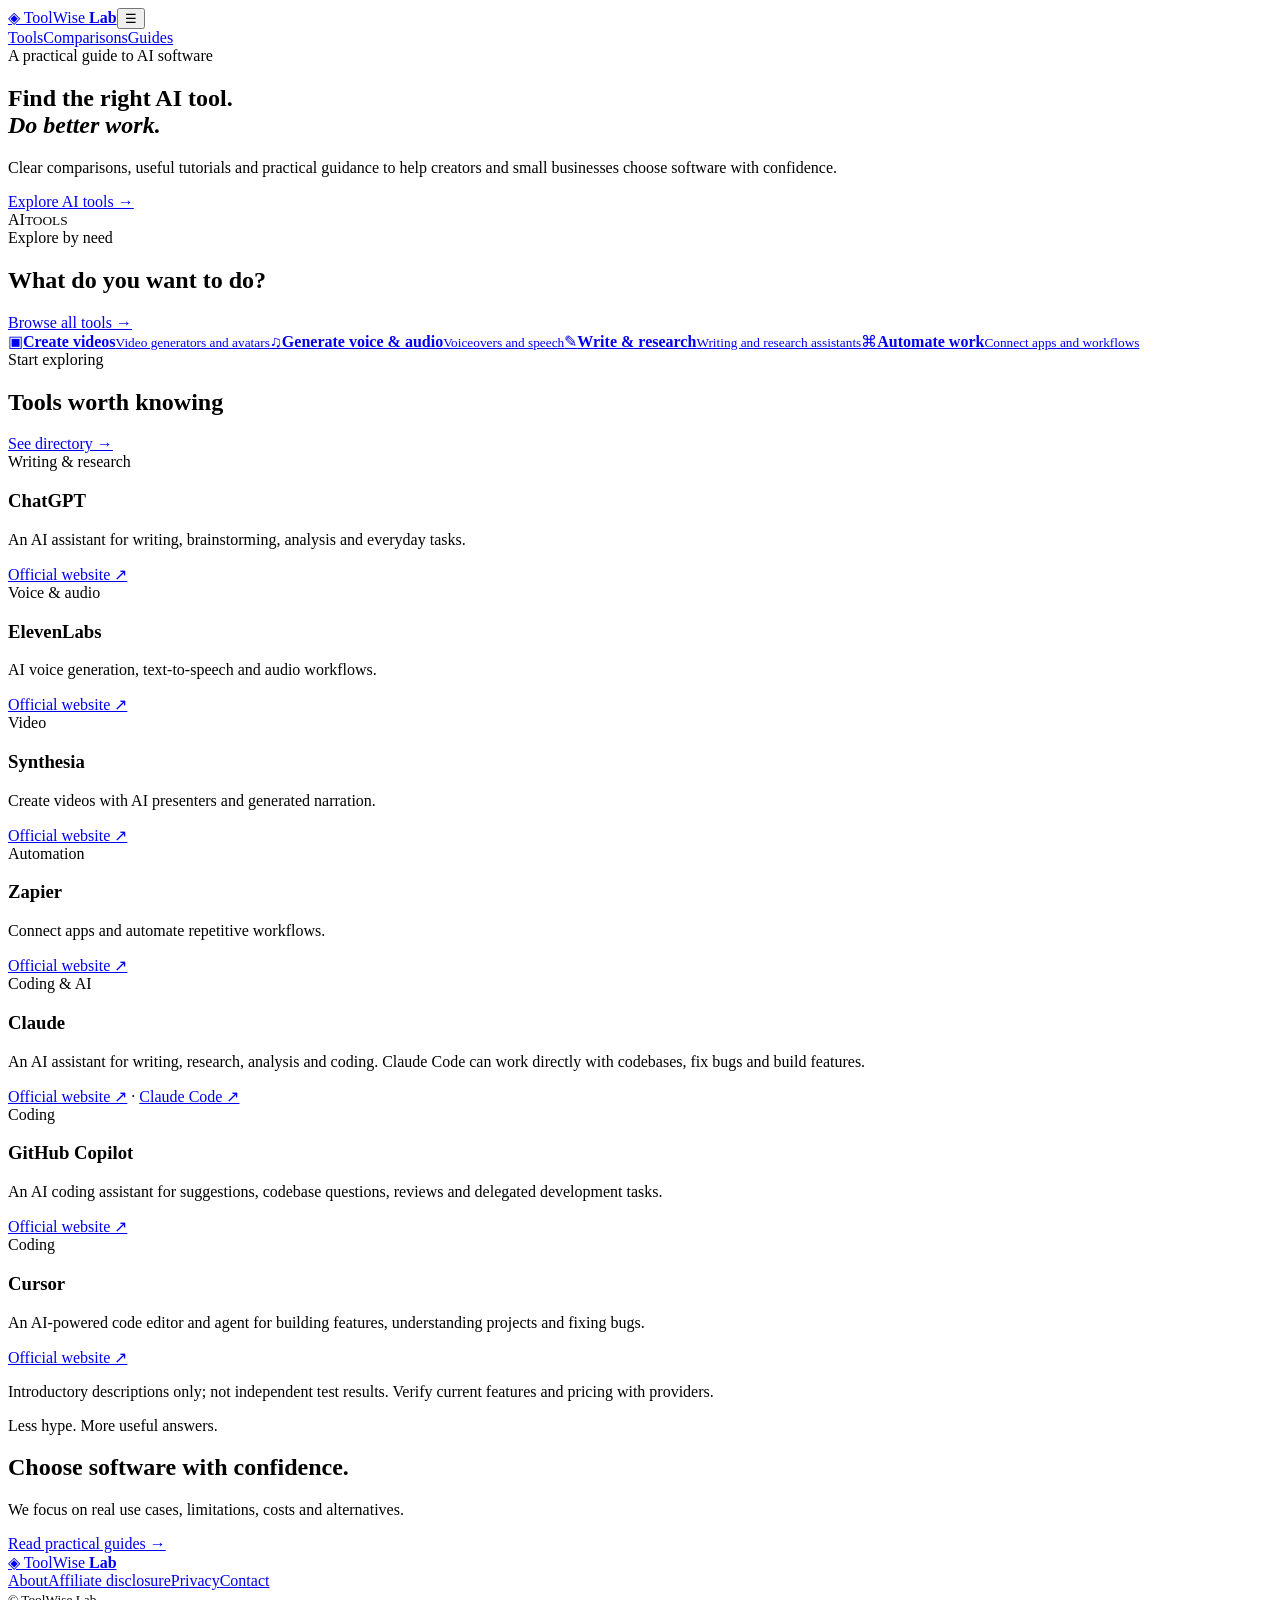
==== index.html @ 3f2807ad "Fix homepage tool card grid markup" ====
<!doctype html>
<html lang="en"><head><meta charset="utf-8"><meta name="viewport" content="width=device-width,initial-scale=1"><meta name="description" content="Practical AI software guides, comparisons and tools for creators and small businesses."><title>ToolWise Lab — Find the right AI tools</title><link rel="stylesheet" href="/toolwise-lab/assets/css/style.css"><script defer src="/toolwise-lab/assets/js/main.js"></script></head>
<body><header><a class="brand" href="index.html">◈ ToolWise <b>Lab</b></a><button class="menu" aria-label="Open menu">☰</button><nav><a href="tools/index.html">Tools</a><a href="comparisons/index.html">Comparisons</a><a href="guides/index.html">Guides</a></nav></header>
<main><section class="hero"><div><span class="eyebrow">A practical guide to AI software</span><h1>Find the right AI tool.<br><em>Do better work.</em></h1><p>Clear comparisons, useful tutorials and practical guidance to help creators and small businesses choose software with confidence.</p><a class="btn" href="tools/index.html">Explore AI tools →</a></div><div class="hero-art"><div class="orb">AI<small>TOOLS</small></div></div></section>
<section><div class="heading"><div><span class="eyebrow">Explore by need</span><h2>What do you want to do?</h2></div><a href="tools/index.html">Browse all tools →</a></div><div class="grid four"><a class="tile" href="tools/index.html">▣<b>Create videos</b><small>Video generators and avatars</small></a><a class="tile" href="tools/index.html">♫<b>Generate voice & audio</b><small>Voiceovers and speech</small></a><a class="tile" href="tools/index.html">✎<b>Write & research</b><small>Writing and research assistants</small></a><a class="tile" href="tools/index.html">⌘<b>Automate work</b><small>Connect apps and workflows</small></a></div></section>
<section><div class="heading"><div><span class="eyebrow">Start exploring</span><h2>Tools worth knowing</h2></div><a href="tools/index.html">See directory →</a></div><div class="grid four"><article class="card"><span class="tag">Writing & research</span><h3>ChatGPT</h3><p>An AI assistant for writing, brainstorming, analysis and everyday tasks.</p><a href="https://chatgpt.com/" target="_blank" rel="noopener">Official website ↗</a></article><article class="card"><span class="tag">Voice & audio</span><h3>ElevenLabs</h3><p>AI voice generation, text-to-speech and audio workflows.</p><a href="https://elevenlabs.io/" target="_blank" rel="noopener">Official website ↗</a></article><article class="card"><span class="tag">Video</span><h3>Synthesia</h3><p>Create videos with AI presenters and generated narration.</p><a href="https://www.synthesia.io/" target="_blank" rel="noopener">Official website ↗</a></article><article class="card"><span class="tag">Automation</span><h3>Zapier</h3><p>Connect apps and automate repetitive workflows.</p><a href="https://zapier.com/" target="_blank" rel="noopener">Official website ↗</a></article><article class="card"><span class="tag">Coding & AI</span><h3>Claude</h3><p>An AI assistant for writing, research, analysis and coding. Claude Code can work directly with codebases, fix bugs and build features.</p><a href="https://claude.ai/" target="_blank" rel="noopener">Official website ↗</a> · <a href="https://claude.com/product/claude-code" target="_blank" rel="noopener">Claude Code ↗</a></article><article class="card"><span class="tag">Coding</span><h3>GitHub Copilot</h3><p>An AI coding assistant for suggestions, codebase questions, reviews and delegated development tasks.</p><a href="https://github.com/features/copilot" target="_blank" rel="noopener">Official website ↗</a></article><article class="card"><span class="tag">Coding</span><h3>Cursor</h3><p>An AI-powered code editor and agent for building features, understanding projects and fixing bugs.</p><a href="https://cursor.com/" target="_blank" rel="noopener">Official website ↗</a></article></div><p class="note">Introductory descriptions only; not independent test results. Verify current features and pricing with providers.</p></section>
<section class="callout"><div><span class="eyebrow">Less hype. More useful answers.</span><h2>Choose software with confidence.</h2><p>We focus on real use cases, limitations, costs and alternatives.</p></div><a class="btn" href="guides/index.html">Read practical guides →</a></section></main>
<footer><a class="brand" href="index.html">◈ ToolWise <b>Lab</b></a><div><a href="about.html">About</a><a href="affiliate-disclosure.html">Affiliate disclosure</a><a href="privacy.html">Privacy</a><a href="contact.html">Contact</a></div><small>© <span data-year></span> ToolWise Lab</small></footer></body></html>
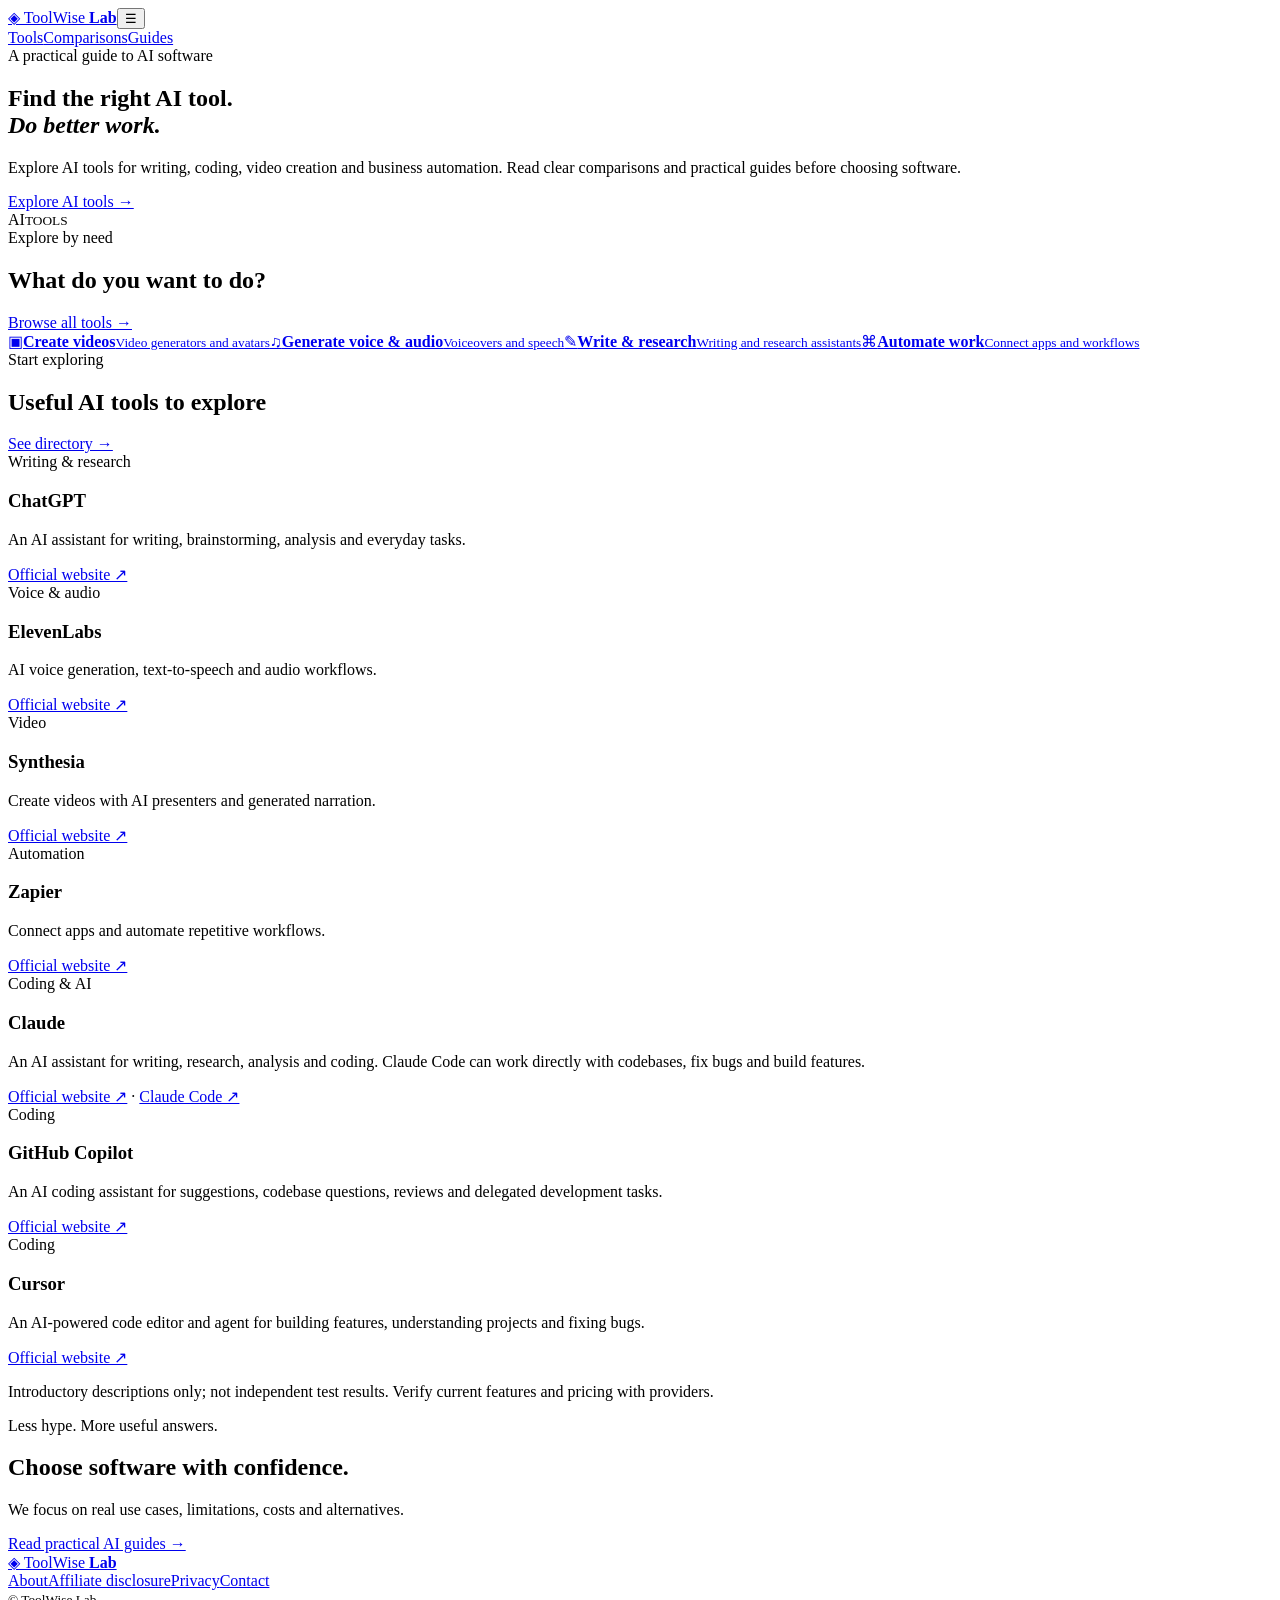
==== commit f91d9aed: "Improve SEO titles, descriptions and page content" ====
--- a/index.html
+++ b/index.html
@@ -1,8 +1,8 @@
 <!doctype html>
-<html lang="en"><head><meta charset="utf-8"><meta name="viewport" content="width=device-width,initial-scale=1"><meta name="description" content="Practical AI software guides, comparisons and tools for creators and small businesses."><title>ToolWise Lab — Find the right AI tools</title><link rel="stylesheet" href="/toolwise-lab/assets/css/style.css"><script defer src="/toolwise-lab/assets/js/main.js"></script></head>
+<html lang="en"><head><meta charset="utf-8"><meta name="viewport" content="width=device-width,initial-scale=1"><meta name="description" content="Explore practical AI tools for writing, coding, video and automation. Compare software, understand limitations and find the right tools for your work."><meta name="robots" content="index,follow"><title>Best AI Tools for Work, Coding & Creativity | ToolWise Lab</title><link rel="stylesheet" href="/toolwise-lab/assets/css/style.css"><script defer src="/toolwise-lab/assets/js/main.js"></script></head>
 <body><header><a class="brand" href="index.html">◈ ToolWise <b>Lab</b></a><button class="menu" aria-label="Open menu">☰</button><nav><a href="tools/index.html">Tools</a><a href="comparisons/index.html">Comparisons</a><a href="guides/index.html">Guides</a></nav></header>
-<main><section class="hero"><div><span class="eyebrow">A practical guide to AI software</span><h1>Find the right AI tool.<br><em>Do better work.</em></h1><p>Clear comparisons, useful tutorials and practical guidance to help creators and small businesses choose software with confidence.</p><a class="btn" href="tools/index.html">Explore AI tools →</a></div><div class="hero-art"><div class="orb">AI<small>TOOLS</small></div></div></section>
+<main><section class="hero"><div><span class="eyebrow">A practical guide to AI software</span><h1>Find the right AI tool.<br><em>Do better work.</em></h1><p>Explore AI tools for writing, coding, video creation and business automation. Read clear comparisons and practical guides before choosing software.</p><a class="btn" href="tools/index.html">Explore AI tools →</a></div><div class="hero-art"><div class="orb">AI<small>TOOLS</small></div></div></section>
 <section><div class="heading"><div><span class="eyebrow">Explore by need</span><h2>What do you want to do?</h2></div><a href="tools/index.html">Browse all tools →</a></div><div class="grid four"><a class="tile" href="tools/index.html">▣<b>Create videos</b><small>Video generators and avatars</small></a><a class="tile" href="tools/index.html">♫<b>Generate voice & audio</b><small>Voiceovers and speech</small></a><a class="tile" href="tools/index.html">✎<b>Write & research</b><small>Writing and research assistants</small></a><a class="tile" href="tools/index.html">⌘<b>Automate work</b><small>Connect apps and workflows</small></a></div></section>
-<section><div class="heading"><div><span class="eyebrow">Start exploring</span><h2>Tools worth knowing</h2></div><a href="tools/index.html">See directory →</a></div><div class="grid four"><article class="card"><span class="tag">Writing & research</span><h3>ChatGPT</h3><p>An AI assistant for writing, brainstorming, analysis and everyday tasks.</p><a href="https://chatgpt.com/" target="_blank" rel="noopener">Official website ↗</a></article><article class="card"><span class="tag">Voice & audio</span><h3>ElevenLabs</h3><p>AI voice generation, text-to-speech and audio workflows.</p><a href="https://elevenlabs.io/" target="_blank" rel="noopener">Official website ↗</a></article><article class="card"><span class="tag">Video</span><h3>Synthesia</h3><p>Create videos with AI presenters and generated narration.</p><a href="https://www.synthesia.io/" target="_blank" rel="noopener">Official website ↗</a></article><article class="card"><span class="tag">Automation</span><h3>Zapier</h3><p>Connect apps and automate repetitive workflows.</p><a href="https://zapier.com/" target="_blank" rel="noopener">Official website ↗</a></article><article class="card"><span class="tag">Coding & AI</span><h3>Claude</h3><p>An AI assistant for writing, research, analysis and coding. Claude Code can work directly with codebases, fix bugs and build features.</p><a href="https://claude.ai/" target="_blank" rel="noopener">Official website ↗</a> · <a href="https://claude.com/product/claude-code" target="_blank" rel="noopener">Claude Code ↗</a></article><article class="card"><span class="tag">Coding</span><h3>GitHub Copilot</h3><p>An AI coding assistant for suggestions, codebase questions, reviews and delegated development tasks.</p><a href="https://github.com/features/copilot" target="_blank" rel="noopener">Official website ↗</a></article><article class="card"><span class="tag">Coding</span><h3>Cursor</h3><p>An AI-powered code editor and agent for building features, understanding projects and fixing bugs.</p><a href="https://cursor.com/" target="_blank" rel="noopener">Official website ↗</a></article></div><p class="note">Introductory descriptions only; not independent test results. Verify current features and pricing with providers.</p></section>
-<section class="callout"><div><span class="eyebrow">Less hype. More useful answers.</span><h2>Choose software with confidence.</h2><p>We focus on real use cases, limitations, costs and alternatives.</p></div><a class="btn" href="guides/index.html">Read practical guides →</a></section></main>
+<section><div class="heading"><div><span class="eyebrow">Start exploring</span><h2>Useful AI tools to explore</h2></div><a href="tools/index.html">See directory →</a></div><div class="grid four"><article class="card"><span class="tag">Writing & research</span><h3>ChatGPT</h3><p>An AI assistant for writing, brainstorming, analysis and everyday tasks.</p><a href="https://chatgpt.com/" target="_blank" rel="noopener">Official website ↗</a></article><article class="card"><span class="tag">Voice & audio</span><h3>ElevenLabs</h3><p>AI voice generation, text-to-speech and audio workflows.</p><a href="https://elevenlabs.io/" target="_blank" rel="noopener">Official website ↗</a></article><article class="card"><span class="tag">Video</span><h3>Synthesia</h3><p>Create videos with AI presenters and generated narration.</p><a href="https://www.synthesia.io/" target="_blank" rel="noopener">Official website ↗</a></article><article class="card"><span class="tag">Automation</span><h3>Zapier</h3><p>Connect apps and automate repetitive workflows.</p><a href="https://zapier.com/" target="_blank" rel="noopener">Official website ↗</a></article><article class="card"><span class="tag">Coding & AI</span><h3>Claude</h3><p>An AI assistant for writing, research, analysis and coding. Claude Code can work directly with codebases, fix bugs and build features.</p><a href="https://claude.ai/" target="_blank" rel="noopener">Official website ↗</a> · <a href="https://claude.com/product/claude-code" target="_blank" rel="noopener">Claude Code ↗</a></article><article class="card"><span class="tag">Coding</span><h3>GitHub Copilot</h3><p>An AI coding assistant for suggestions, codebase questions, reviews and delegated development tasks.</p><a href="https://github.com/features/copilot" target="_blank" rel="noopener">Official website ↗</a></article><article class="card"><span class="tag">Coding</span><h3>Cursor</h3><p>An AI-powered code editor and agent for building features, understanding projects and fixing bugs.</p><a href="https://cursor.com/" target="_blank" rel="noopener">Official website ↗</a></article></div><p class="note">Introductory descriptions only; not independent test results. Verify current features and pricing with providers.</p></section>
+<section class="callout"><div><span class="eyebrow">Less hype. More useful answers.</span><h2>Choose software with confidence.</h2><p>We focus on real use cases, limitations, costs and alternatives.</p></div><a class="btn" href="guides/index.html">Read practical AI guides →</a></section></main>
 <footer><a class="brand" href="index.html">◈ ToolWise <b>Lab</b></a><div><a href="about.html">About</a><a href="affiliate-disclosure.html">Affiliate disclosure</a><a href="privacy.html">Privacy</a><a href="contact.html">Contact</a></div><small>© <span data-year></span> ToolWise Lab</small></footer></body></html>
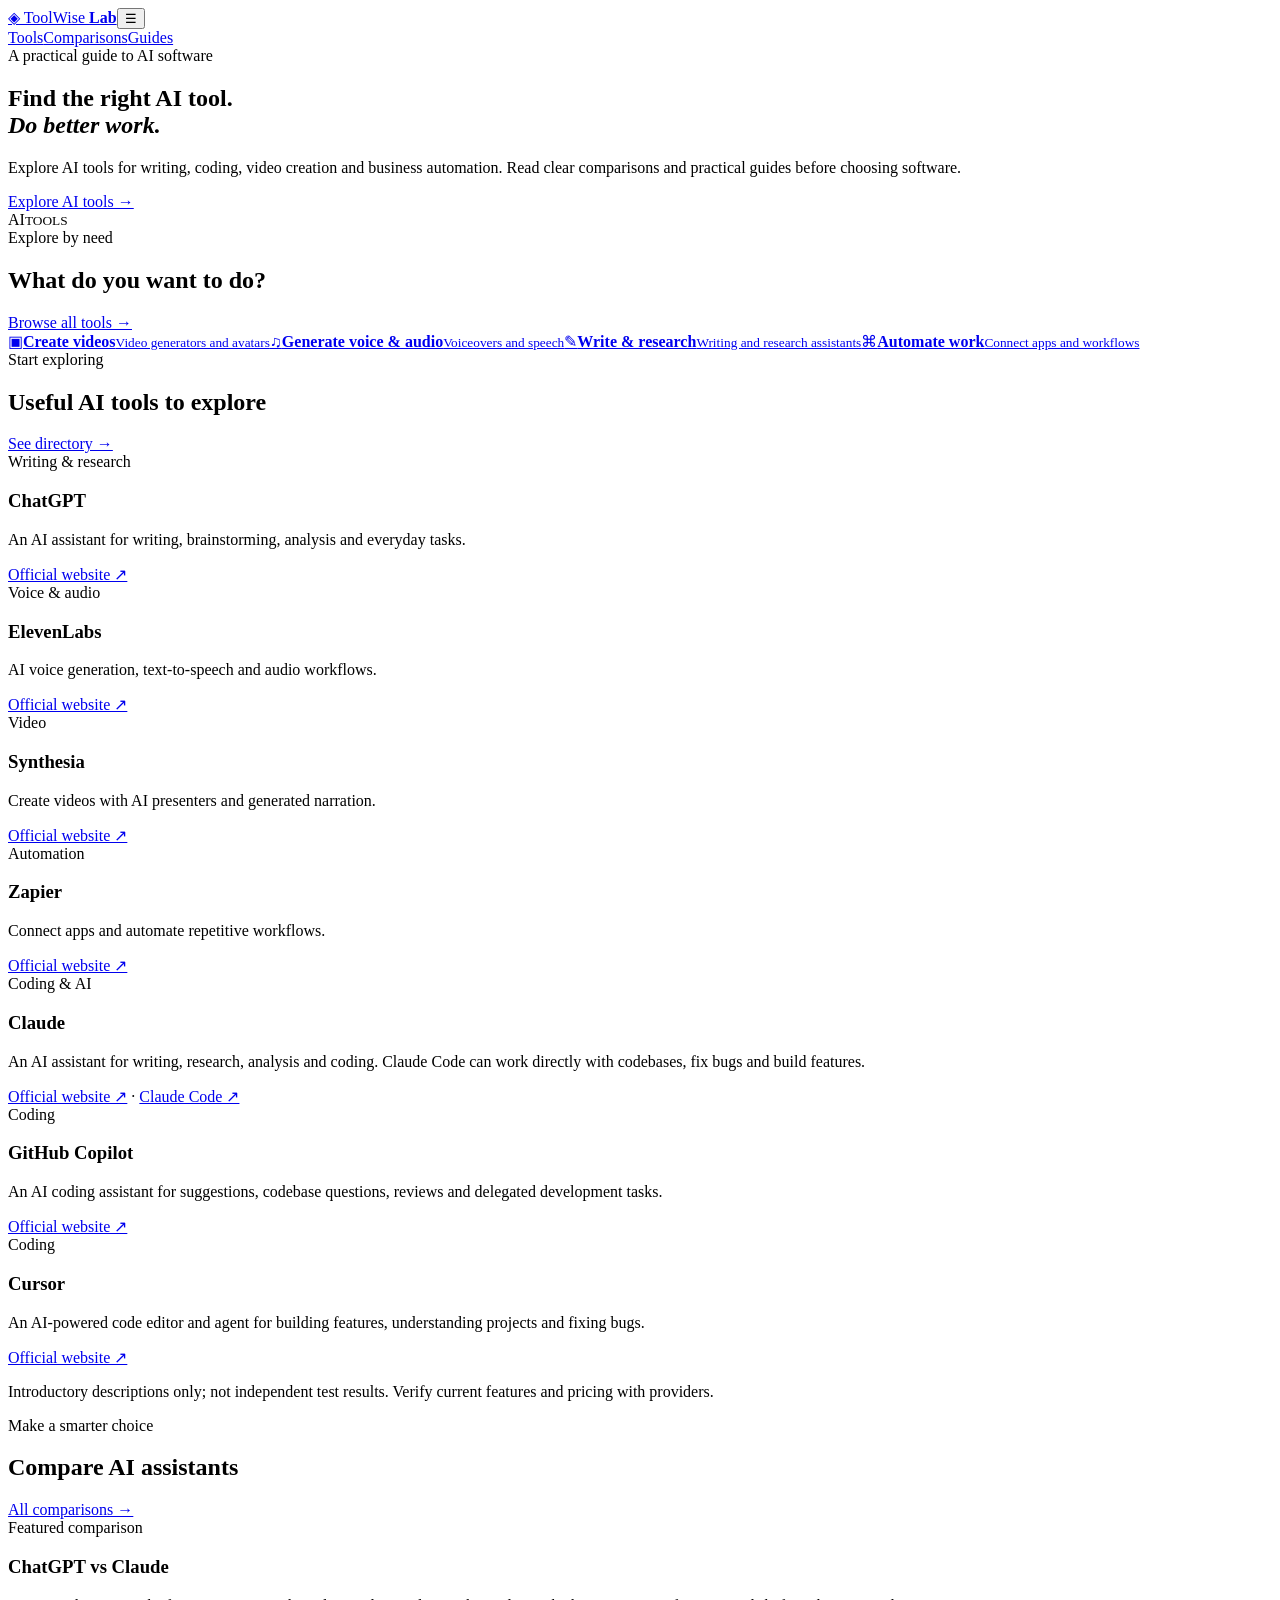
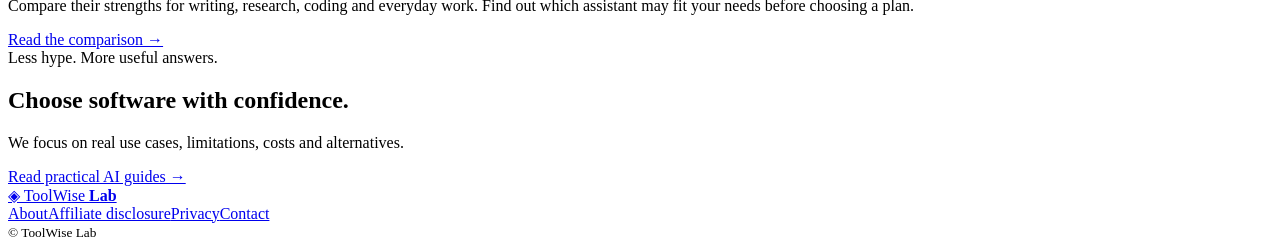
==== commit 06977353: "Feature ChatGPT vs Claude comparison on homepage" ====
--- a/index.html
+++ b/index.html
@@ -4,5 +4,6 @@
 <main><section class="hero"><div><span class="eyebrow">A practical guide to AI software</span><h1>Find the right AI tool.<br><em>Do better work.</em></h1><p>Explore AI tools for writing, coding, video creation and business automation. Read clear comparisons and practical guides before choosing software.</p><a class="btn" href="tools/index.html">Explore AI tools →</a></div><div class="hero-art"><div class="orb">AI<small>TOOLS</small></div></div></section>
 <section><div class="heading"><div><span class="eyebrow">Explore by need</span><h2>What do you want to do?</h2></div><a href="tools/index.html">Browse all tools →</a></div><div class="grid four"><a class="tile" href="tools/index.html">▣<b>Create videos</b><small>Video generators and avatars</small></a><a class="tile" href="tools/index.html">♫<b>Generate voice & audio</b><small>Voiceovers and speech</small></a><a class="tile" href="tools/index.html">✎<b>Write & research</b><small>Writing and research assistants</small></a><a class="tile" href="tools/index.html">⌘<b>Automate work</b><small>Connect apps and workflows</small></a></div></section>
 <section><div class="heading"><div><span class="eyebrow">Start exploring</span><h2>Useful AI tools to explore</h2></div><a href="tools/index.html">See directory →</a></div><div class="grid four"><article class="card"><span class="tag">Writing & research</span><h3>ChatGPT</h3><p>An AI assistant for writing, brainstorming, analysis and everyday tasks.</p><a href="https://chatgpt.com/" target="_blank" rel="noopener">Official website ↗</a></article><article class="card"><span class="tag">Voice & audio</span><h3>ElevenLabs</h3><p>AI voice generation, text-to-speech and audio workflows.</p><a href="https://elevenlabs.io/" target="_blank" rel="noopener">Official website ↗</a></article><article class="card"><span class="tag">Video</span><h3>Synthesia</h3><p>Create videos with AI presenters and generated narration.</p><a href="https://www.synthesia.io/" target="_blank" rel="noopener">Official website ↗</a></article><article class="card"><span class="tag">Automation</span><h3>Zapier</h3><p>Connect apps and automate repetitive workflows.</p><a href="https://zapier.com/" target="_blank" rel="noopener">Official website ↗</a></article><article class="card"><span class="tag">Coding & AI</span><h3>Claude</h3><p>An AI assistant for writing, research, analysis and coding. Claude Code can work directly with codebases, fix bugs and build features.</p><a href="https://claude.ai/" target="_blank" rel="noopener">Official website ↗</a> · <a href="https://claude.com/product/claude-code" target="_blank" rel="noopener">Claude Code ↗</a></article><article class="card"><span class="tag">Coding</span><h3>GitHub Copilot</h3><p>An AI coding assistant for suggestions, codebase questions, reviews and delegated development tasks.</p><a href="https://github.com/features/copilot" target="_blank" rel="noopener">Official website ↗</a></article><article class="card"><span class="tag">Coding</span><h3>Cursor</h3><p>An AI-powered code editor and agent for building features, understanding projects and fixing bugs.</p><a href="https://cursor.com/" target="_blank" rel="noopener">Official website ↗</a></article></div><p class="note">Introductory descriptions only; not independent test results. Verify current features and pricing with providers.</p></section>
+<section><div class="heading"><div><span class="eyebrow">Make a smarter choice</span><h2>Compare AI assistants</h2></div><a href="comparisons/index.html">All comparisons →</a></div><article class="card"><span class="tag">Featured comparison</span><h3>ChatGPT vs Claude</h3><p>Compare their strengths for writing, research, coding and everyday work. Find out which assistant may fit your needs before choosing a plan.</p><a href="comparisons/chatgpt-vs-claude.html">Read the comparison →</a></article></section>
 <section class="callout"><div><span class="eyebrow">Less hype. More useful answers.</span><h2>Choose software with confidence.</h2><p>We focus on real use cases, limitations, costs and alternatives.</p></div><a class="btn" href="guides/index.html">Read practical AI guides →</a></section></main>
 <footer><a class="brand" href="index.html">◈ ToolWise <b>Lab</b></a><div><a href="about.html">About</a><a href="affiliate-disclosure.html">Affiliate disclosure</a><a href="privacy.html">Privacy</a><a href="contact.html">Contact</a></div><small>© <span data-year></span> ToolWise Lab</small></footer></body></html>
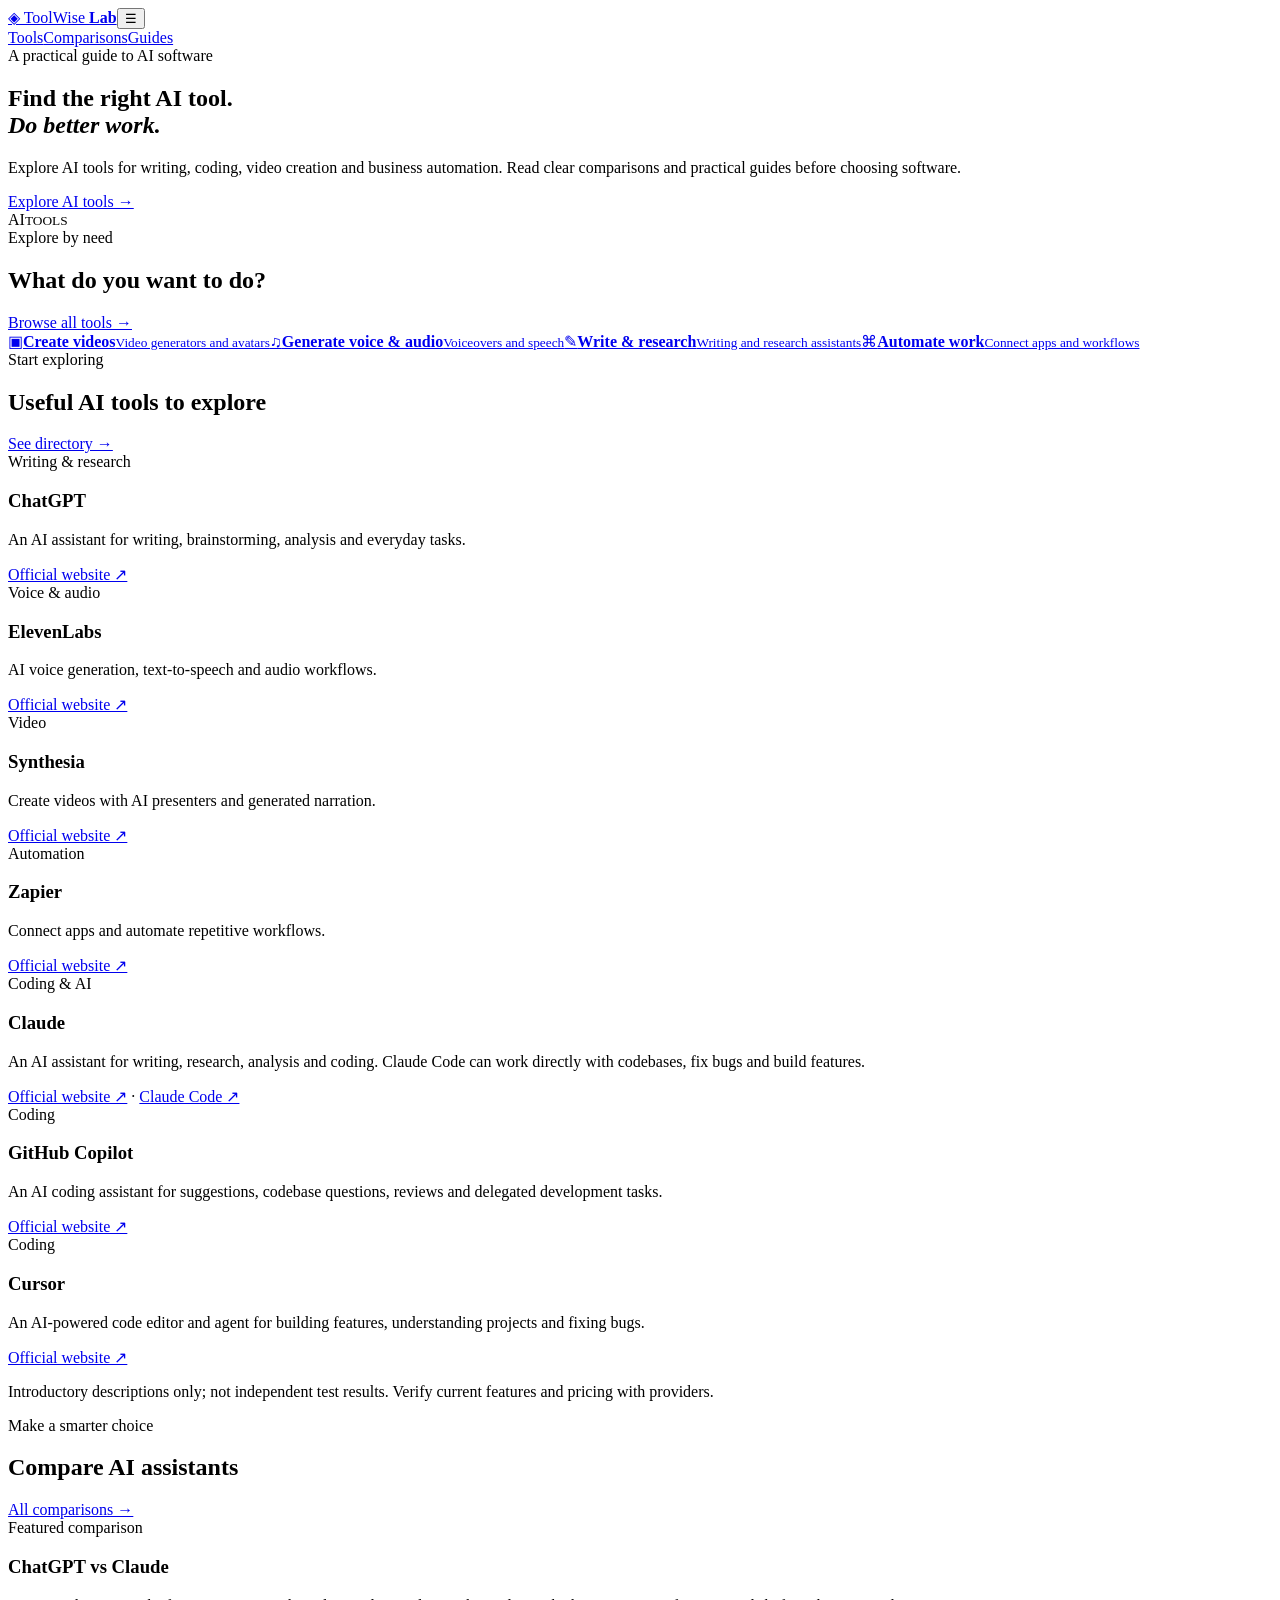
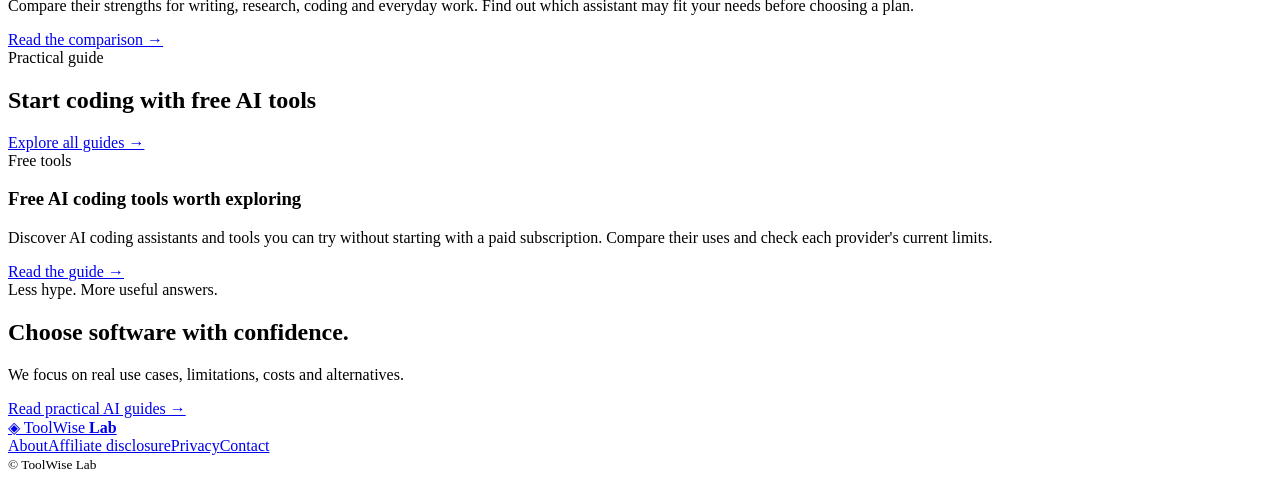
==== commit 54247a69: "Feature free AI coding tools guide on homepage" ====
--- a/index.html
+++ b/index.html
@@ -5,5 +5,6 @@
 <section><div class="heading"><div><span class="eyebrow">Explore by need</span><h2>What do you want to do?</h2></div><a href="tools/index.html">Browse all tools →</a></div><div class="grid four"><a class="tile" href="tools/index.html">▣<b>Create videos</b><small>Video generators and avatars</small></a><a class="tile" href="tools/index.html">♫<b>Generate voice & audio</b><small>Voiceovers and speech</small></a><a class="tile" href="tools/index.html">✎<b>Write & research</b><small>Writing and research assistants</small></a><a class="tile" href="tools/index.html">⌘<b>Automate work</b><small>Connect apps and workflows</small></a></div></section>
 <section><div class="heading"><div><span class="eyebrow">Start exploring</span><h2>Useful AI tools to explore</h2></div><a href="tools/index.html">See directory →</a></div><div class="grid four"><article class="card"><span class="tag">Writing & research</span><h3>ChatGPT</h3><p>An AI assistant for writing, brainstorming, analysis and everyday tasks.</p><a href="https://chatgpt.com/" target="_blank" rel="noopener">Official website ↗</a></article><article class="card"><span class="tag">Voice & audio</span><h3>ElevenLabs</h3><p>AI voice generation, text-to-speech and audio workflows.</p><a href="https://elevenlabs.io/" target="_blank" rel="noopener">Official website ↗</a></article><article class="card"><span class="tag">Video</span><h3>Synthesia</h3><p>Create videos with AI presenters and generated narration.</p><a href="https://www.synthesia.io/" target="_blank" rel="noopener">Official website ↗</a></article><article class="card"><span class="tag">Automation</span><h3>Zapier</h3><p>Connect apps and automate repetitive workflows.</p><a href="https://zapier.com/" target="_blank" rel="noopener">Official website ↗</a></article><article class="card"><span class="tag">Coding & AI</span><h3>Claude</h3><p>An AI assistant for writing, research, analysis and coding. Claude Code can work directly with codebases, fix bugs and build features.</p><a href="https://claude.ai/" target="_blank" rel="noopener">Official website ↗</a> · <a href="https://claude.com/product/claude-code" target="_blank" rel="noopener">Claude Code ↗</a></article><article class="card"><span class="tag">Coding</span><h3>GitHub Copilot</h3><p>An AI coding assistant for suggestions, codebase questions, reviews and delegated development tasks.</p><a href="https://github.com/features/copilot" target="_blank" rel="noopener">Official website ↗</a></article><article class="card"><span class="tag">Coding</span><h3>Cursor</h3><p>An AI-powered code editor and agent for building features, understanding projects and fixing bugs.</p><a href="https://cursor.com/" target="_blank" rel="noopener">Official website ↗</a></article></div><p class="note">Introductory descriptions only; not independent test results. Verify current features and pricing with providers.</p></section>
 <section><div class="heading"><div><span class="eyebrow">Make a smarter choice</span><h2>Compare AI assistants</h2></div><a href="comparisons/index.html">All comparisons →</a></div><article class="card"><span class="tag">Featured comparison</span><h3>ChatGPT vs Claude</h3><p>Compare their strengths for writing, research, coding and everyday work. Find out which assistant may fit your needs before choosing a plan.</p><a href="comparisons/chatgpt-vs-claude.html">Read the comparison →</a></article></section>
+<section><div class="heading"><div><span class="eyebrow">Practical guide</span><h2>Start coding with free AI tools</h2></div><a href="guides/index.html">Explore all guides →</a></div><article class="card"><span class="tag">Free tools</span><h3>Free AI coding tools worth exploring</h3><p>Discover AI coding assistants and tools you can try without starting with a paid subscription. Compare their uses and check each provider's current limits.</p><a href="guides/free-ai-coding-tools.html">Read the guide →</a></article></section>
 <section class="callout"><div><span class="eyebrow">Less hype. More useful answers.</span><h2>Choose software with confidence.</h2><p>We focus on real use cases, limitations, costs and alternatives.</p></div><a class="btn" href="guides/index.html">Read practical AI guides →</a></section></main>
 <footer><a class="brand" href="index.html">◈ ToolWise <b>Lab</b></a><div><a href="about.html">About</a><a href="affiliate-disclosure.html">Affiliate disclosure</a><a href="privacy.html">Privacy</a><a href="contact.html">Contact</a></div><small>© <span data-year></span> ToolWise Lab</small></footer></body></html>
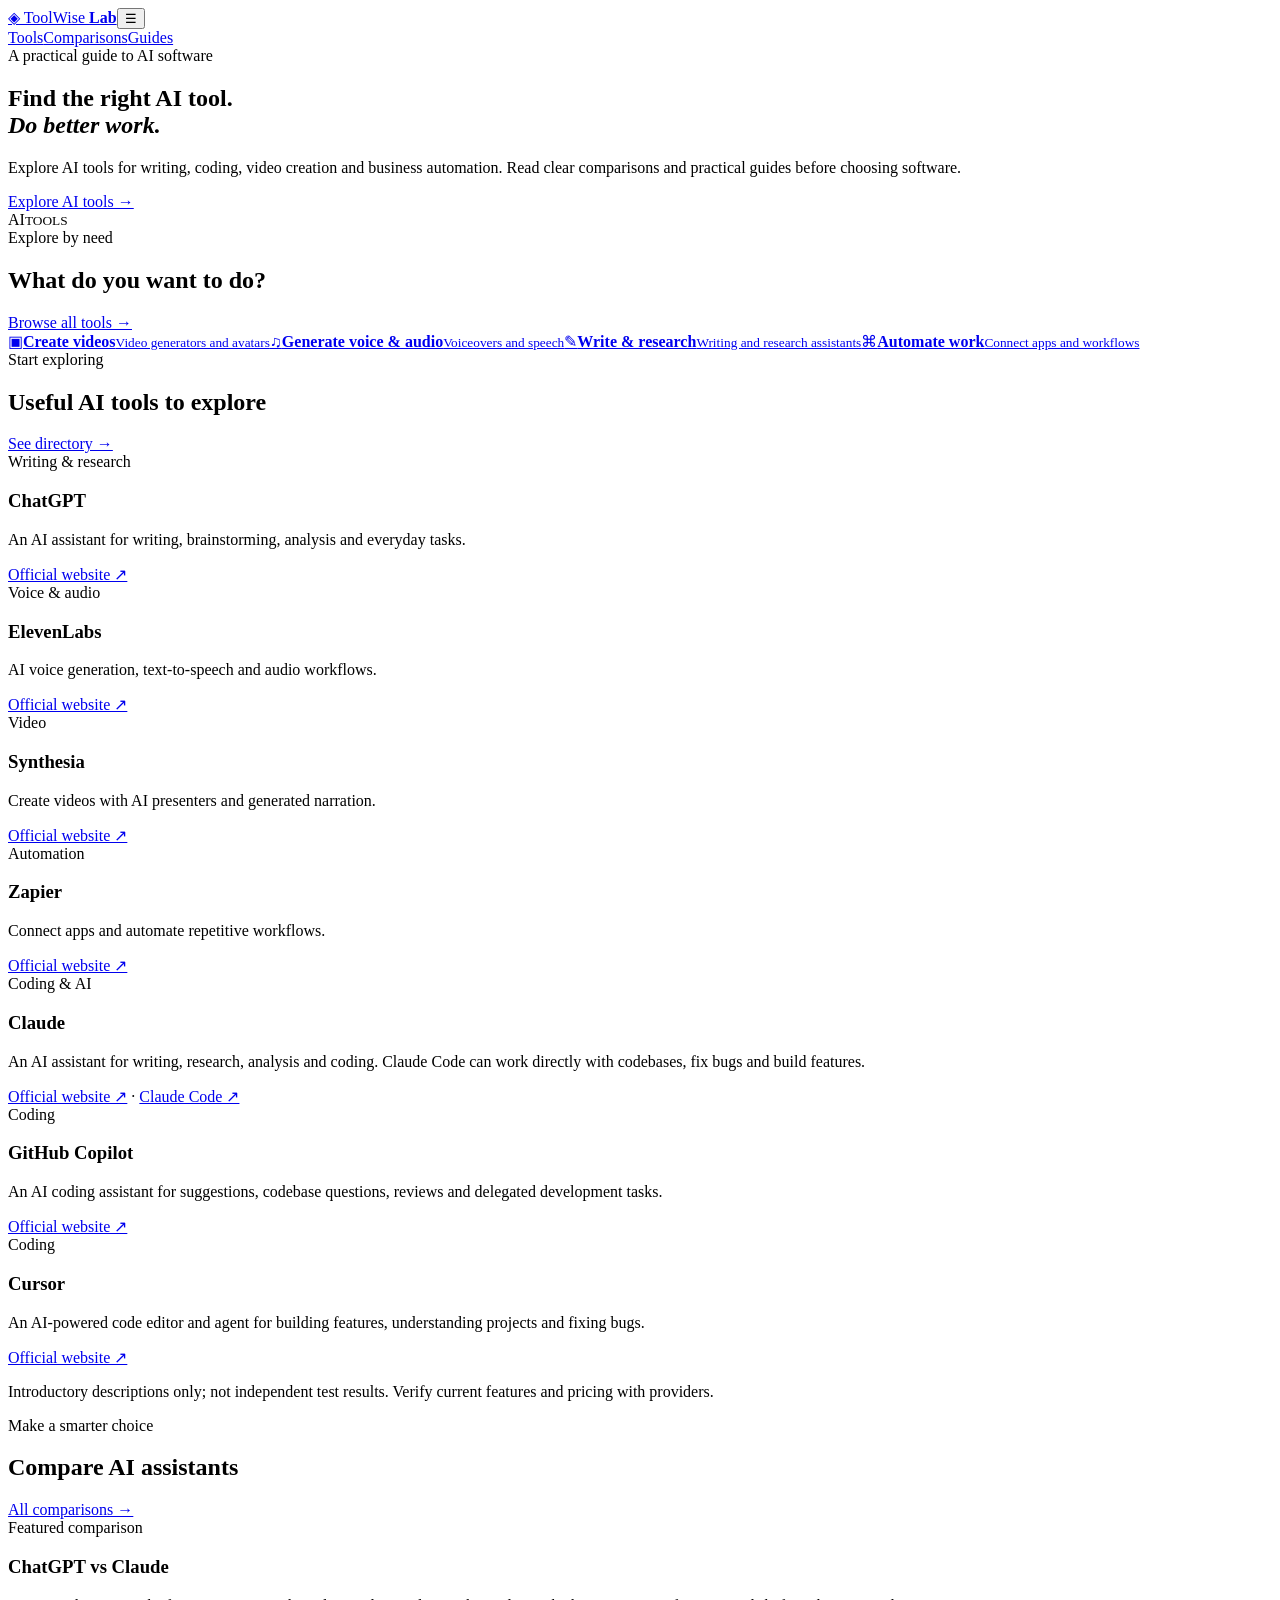
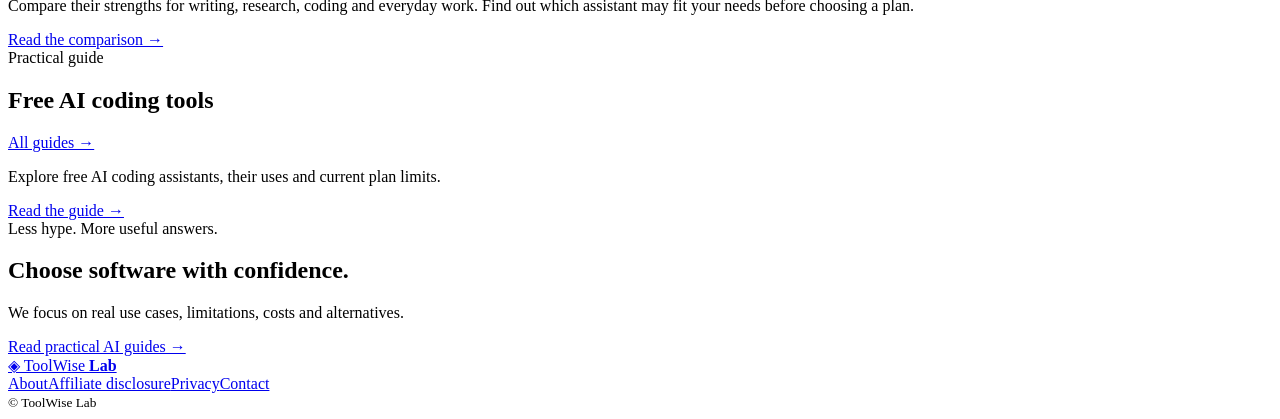
==== commit 10e9959e: "Make featured free coding guide more compact" ====
--- a/index.html
+++ b/index.html
@@ -5,6 +5,6 @@
 <section><div class="heading"><div><span class="eyebrow">Explore by need</span><h2>What do you want to do?</h2></div><a href="tools/index.html">Browse all tools →</a></div><div class="grid four"><a class="tile" href="tools/index.html">▣<b>Create videos</b><small>Video generators and avatars</small></a><a class="tile" href="tools/index.html">♫<b>Generate voice & audio</b><small>Voiceovers and speech</small></a><a class="tile" href="tools/index.html">✎<b>Write & research</b><small>Writing and research assistants</small></a><a class="tile" href="tools/index.html">⌘<b>Automate work</b><small>Connect apps and workflows</small></a></div></section>
 <section><div class="heading"><div><span class="eyebrow">Start exploring</span><h2>Useful AI tools to explore</h2></div><a href="tools/index.html">See directory →</a></div><div class="grid four"><article class="card"><span class="tag">Writing & research</span><h3>ChatGPT</h3><p>An AI assistant for writing, brainstorming, analysis and everyday tasks.</p><a href="https://chatgpt.com/" target="_blank" rel="noopener">Official website ↗</a></article><article class="card"><span class="tag">Voice & audio</span><h3>ElevenLabs</h3><p>AI voice generation, text-to-speech and audio workflows.</p><a href="https://elevenlabs.io/" target="_blank" rel="noopener">Official website ↗</a></article><article class="card"><span class="tag">Video</span><h3>Synthesia</h3><p>Create videos with AI presenters and generated narration.</p><a href="https://www.synthesia.io/" target="_blank" rel="noopener">Official website ↗</a></article><article class="card"><span class="tag">Automation</span><h3>Zapier</h3><p>Connect apps and automate repetitive workflows.</p><a href="https://zapier.com/" target="_blank" rel="noopener">Official website ↗</a></article><article class="card"><span class="tag">Coding & AI</span><h3>Claude</h3><p>An AI assistant for writing, research, analysis and coding. Claude Code can work directly with codebases, fix bugs and build features.</p><a href="https://claude.ai/" target="_blank" rel="noopener">Official website ↗</a> · <a href="https://claude.com/product/claude-code" target="_blank" rel="noopener">Claude Code ↗</a></article><article class="card"><span class="tag">Coding</span><h3>GitHub Copilot</h3><p>An AI coding assistant for suggestions, codebase questions, reviews and delegated development tasks.</p><a href="https://github.com/features/copilot" target="_blank" rel="noopener">Official website ↗</a></article><article class="card"><span class="tag">Coding</span><h3>Cursor</h3><p>An AI-powered code editor and agent for building features, understanding projects and fixing bugs.</p><a href="https://cursor.com/" target="_blank" rel="noopener">Official website ↗</a></article></div><p class="note">Introductory descriptions only; not independent test results. Verify current features and pricing with providers.</p></section>
 <section><div class="heading"><div><span class="eyebrow">Make a smarter choice</span><h2>Compare AI assistants</h2></div><a href="comparisons/index.html">All comparisons →</a></div><article class="card"><span class="tag">Featured comparison</span><h3>ChatGPT vs Claude</h3><p>Compare their strengths for writing, research, coding and everyday work. Find out which assistant may fit your needs before choosing a plan.</p><a href="comparisons/chatgpt-vs-claude.html">Read the comparison →</a></article></section>
-<section><div class="heading"><div><span class="eyebrow">Practical guide</span><h2>Start coding with free AI tools</h2></div><a href="guides/index.html">Explore all guides →</a></div><article class="card"><span class="tag">Free tools</span><h3>Free AI coding tools worth exploring</h3><p>Discover AI coding assistants and tools you can try without starting with a paid subscription. Compare their uses and check each provider's current limits.</p><a href="guides/free-ai-coding-tools.html">Read the guide →</a></article></section>
+<section class="featured-guide"><div class="heading"><div><span class="eyebrow">Practical guide</span><h2>Free AI coding tools</h2></div><a href="guides/index.html">All guides →</a></div><p>Explore free AI coding assistants, their uses and current plan limits.</p><a href="guides/free-ai-coding-tools.html">Read the guide →</a></section>
 <section class="callout"><div><span class="eyebrow">Less hype. More useful answers.</span><h2>Choose software with confidence.</h2><p>We focus on real use cases, limitations, costs and alternatives.</p></div><a class="btn" href="guides/index.html">Read practical AI guides →</a></section></main>
 <footer><a class="brand" href="index.html">◈ ToolWise <b>Lab</b></a><div><a href="about.html">About</a><a href="affiliate-disclosure.html">Affiliate disclosure</a><a href="privacy.html">Privacy</a><a href="contact.html">Contact</a></div><small>© <span data-year></span> ToolWise Lab</small></footer></body></html>
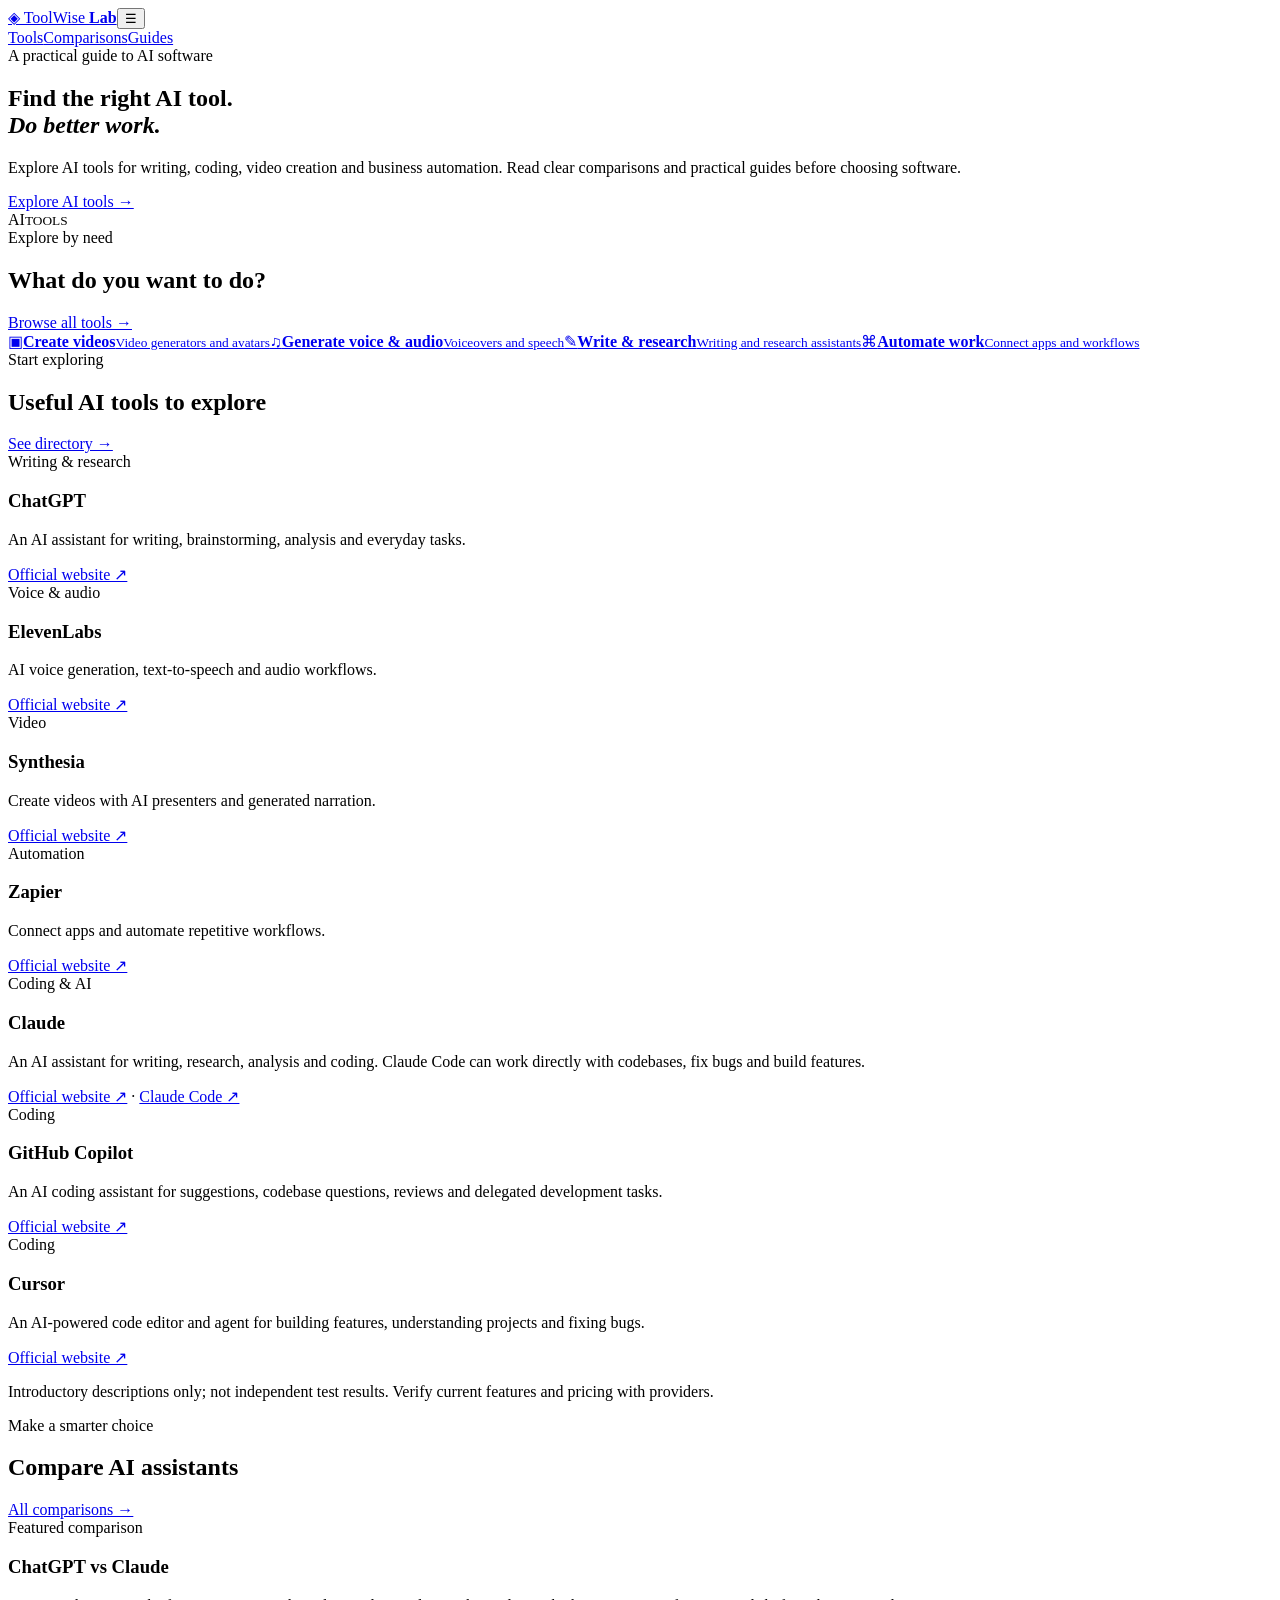
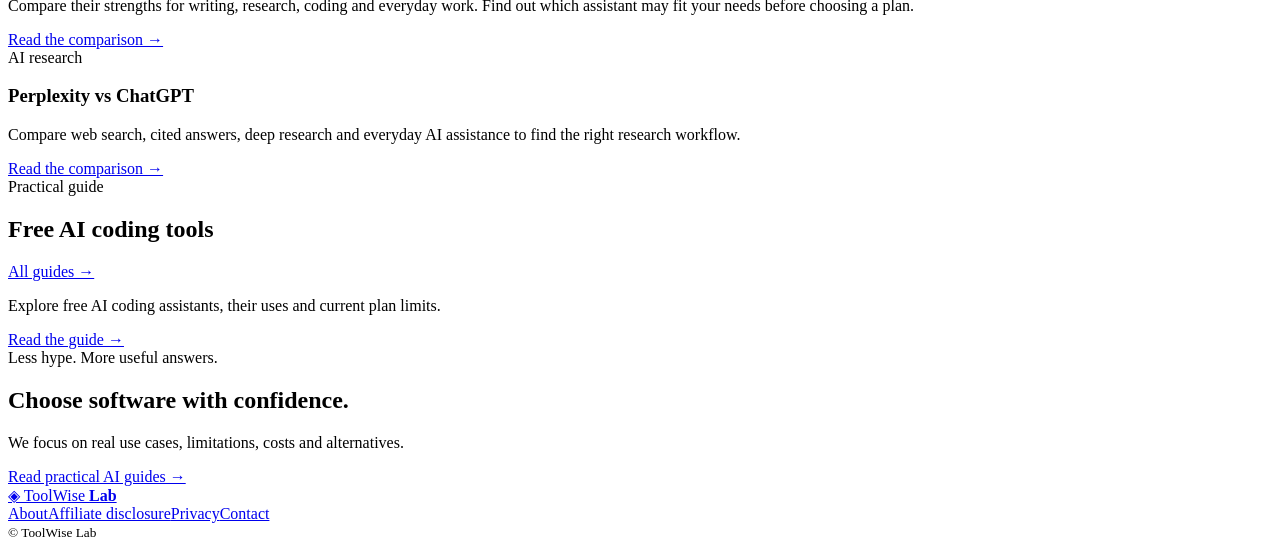
==== commit e483d171: "Feature Perplexity vs ChatGPT comparison on homepage" ====
--- a/index.html
+++ b/index.html
@@ -1,10 +1,10 @@
 <!doctype html>
-<html lang="en"><head><meta charset="utf-8"><meta name="viewport" content="width=device-width,initial-scale=1"><meta name="description" content="Explore practical AI tools for writing, coding, video and automation. Compare software, understand limitations and find the right tools for your work."><meta name="robots" content="index,follow"><title>Best AI Tools for Work, Coding & Creativity | ToolWise Lab</title><link rel="stylesheet" href="/toolwise-lab/assets/css/style.css"><script defer src="/toolwise-lab/assets/js/main.js"></script></head>
+<html lang="en"><head><meta charset="utf-8"><meta name="viewport" content="width=device-width,initial-scale=1"><meta name="description" content="Explore practical AI tools for writing, coding, video and automation. Compare software, understand limitations and find the right tools for your work."><meta name="robots" content="index,follow"><link rel="canonical" href="https://lausan05.github.io/toolwise-lab/"><meta property="og:type" content="website"><meta property="og:title" content="Best AI Tools for Work, Coding &amp; Creativity | ToolWise Lab"><meta property="og:description" content="Explore practical AI tools for writing, coding, video and automation. Compare software, understand limitations and find the right tools for your work."><meta property="og:url" content="https://lausan05.github.io/toolwise-lab/"><meta property="og:site_name" content="ToolWise Lab"><meta name="twitter:card" content="summary"><meta name="twitter:title" content="Best AI Tools for Work, Coding &amp; Creativity | ToolWise Lab"><meta name="twitter:description" content="Explore practical AI tools for writing, coding, video and automation. Compare software, understand limitations and find the right tools for your work."><title>Best AI Tools for Work, Coding & Creativity | ToolWise Lab</title><link rel="stylesheet" href="/toolwise-lab/assets/css/style.css?v=20261107-6"><script defer src="/toolwise-lab/assets/js/main.js"></script></head>
 <body><header><a class="brand" href="index.html">◈ ToolWise <b>Lab</b></a><button class="menu" aria-label="Open menu">☰</button><nav><a href="tools/index.html">Tools</a><a href="comparisons/index.html">Comparisons</a><a href="guides/index.html">Guides</a></nav></header>
 <main><section class="hero"><div><span class="eyebrow">A practical guide to AI software</span><h1>Find the right AI tool.<br><em>Do better work.</em></h1><p>Explore AI tools for writing, coding, video creation and business automation. Read clear comparisons and practical guides before choosing software.</p><a class="btn" href="tools/index.html">Explore AI tools →</a></div><div class="hero-art"><div class="orb">AI<small>TOOLS</small></div></div></section>
 <section><div class="heading"><div><span class="eyebrow">Explore by need</span><h2>What do you want to do?</h2></div><a href="tools/index.html">Browse all tools →</a></div><div class="grid four"><a class="tile" href="tools/index.html">▣<b>Create videos</b><small>Video generators and avatars</small></a><a class="tile" href="tools/index.html">♫<b>Generate voice & audio</b><small>Voiceovers and speech</small></a><a class="tile" href="tools/index.html">✎<b>Write & research</b><small>Writing and research assistants</small></a><a class="tile" href="tools/index.html">⌘<b>Automate work</b><small>Connect apps and workflows</small></a></div></section>
 <section><div class="heading"><div><span class="eyebrow">Start exploring</span><h2>Useful AI tools to explore</h2></div><a href="tools/index.html">See directory →</a></div><div class="grid four"><article class="card"><span class="tag">Writing & research</span><h3>ChatGPT</h3><p>An AI assistant for writing, brainstorming, analysis and everyday tasks.</p><a href="https://chatgpt.com/" target="_blank" rel="noopener">Official website ↗</a></article><article class="card"><span class="tag">Voice & audio</span><h3>ElevenLabs</h3><p>AI voice generation, text-to-speech and audio workflows.</p><a href="https://elevenlabs.io/" target="_blank" rel="noopener">Official website ↗</a></article><article class="card"><span class="tag">Video</span><h3>Synthesia</h3><p>Create videos with AI presenters and generated narration.</p><a href="https://www.synthesia.io/" target="_blank" rel="noopener">Official website ↗</a></article><article class="card"><span class="tag">Automation</span><h3>Zapier</h3><p>Connect apps and automate repetitive workflows.</p><a href="https://zapier.com/" target="_blank" rel="noopener">Official website ↗</a></article><article class="card"><span class="tag">Coding & AI</span><h3>Claude</h3><p>An AI assistant for writing, research, analysis and coding. Claude Code can work directly with codebases, fix bugs and build features.</p><a href="https://claude.ai/" target="_blank" rel="noopener">Official website ↗</a> · <a href="https://claude.com/product/claude-code" target="_blank" rel="noopener">Claude Code ↗</a></article><article class="card"><span class="tag">Coding</span><h3>GitHub Copilot</h3><p>An AI coding assistant for suggestions, codebase questions, reviews and delegated development tasks.</p><a href="https://github.com/features/copilot" target="_blank" rel="noopener">Official website ↗</a></article><article class="card"><span class="tag">Coding</span><h3>Cursor</h3><p>An AI-powered code editor and agent for building features, understanding projects and fixing bugs.</p><a href="https://cursor.com/" target="_blank" rel="noopener">Official website ↗</a></article></div><p class="note">Introductory descriptions only; not independent test results. Verify current features and pricing with providers.</p></section>
-<section><div class="heading"><div><span class="eyebrow">Make a smarter choice</span><h2>Compare AI assistants</h2></div><a href="comparisons/index.html">All comparisons →</a></div><article class="card"><span class="tag">Featured comparison</span><h3>ChatGPT vs Claude</h3><p>Compare their strengths for writing, research, coding and everyday work. Find out which assistant may fit your needs before choosing a plan.</p><a href="comparisons/chatgpt-vs-claude.html">Read the comparison →</a></article></section>
+<section><div class="heading"><div><span class="eyebrow">Make a smarter choice</span><h2>Compare AI assistants</h2></div><a href="comparisons/index.html">All comparisons →</a></div><div class="articlegrid"><article class="card"><span class="tag">Featured comparison</span><h3>ChatGPT vs Claude</h3><p>Compare their strengths for writing, research, coding and everyday work. Find out which assistant may fit your needs before choosing a plan.</p><a href="comparisons/chatgpt-vs-claude.html">Read the comparison →</a></article><article class="card"><span class="tag">AI research</span><h3>Perplexity vs ChatGPT</h3><p>Compare web search, cited answers, deep research and everyday AI assistance to find the right research workflow.</p><a href="comparisons/perplexity-vs-chatgpt.html">Read the comparison →</a></article></div></section>
 <section class="featured-guide"><div class="heading"><div><span class="eyebrow">Practical guide</span><h2>Free AI coding tools</h2></div><a href="guides/index.html">All guides →</a></div><p>Explore free AI coding assistants, their uses and current plan limits.</p><a href="guides/free-ai-coding-tools.html">Read the guide →</a></section>
 <section class="callout"><div><span class="eyebrow">Less hype. More useful answers.</span><h2>Choose software with confidence.</h2><p>We focus on real use cases, limitations, costs and alternatives.</p></div><a class="btn" href="guides/index.html">Read practical AI guides →</a></section></main>
 <footer><a class="brand" href="index.html">◈ ToolWise <b>Lab</b></a><div><a href="about.html">About</a><a href="affiliate-disclosure.html">Affiliate disclosure</a><a href="privacy.html">Privacy</a><a href="contact.html">Contact</a></div><small>© <span data-year></span> ToolWise Lab</small></footer></body></html>
